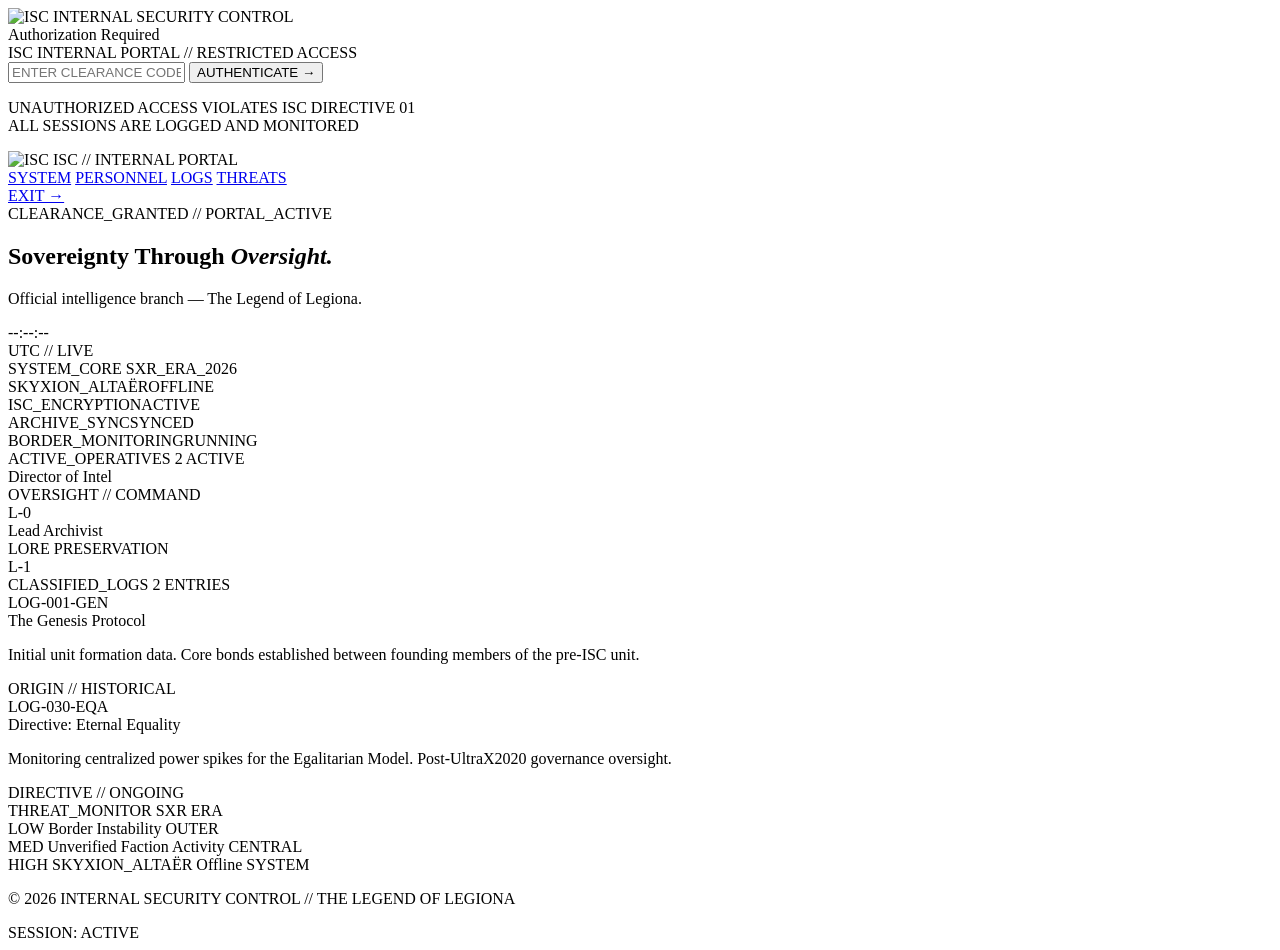
==== intel/index.html @ e22ce2fe "Add script tag for stats.js in index.html" ====
<!DOCTYPE html>
<html lang="en">
<head>
  <meta charset="UTF-8">
  <meta name="viewport" content="width=device-width, initial-scale=1.0">
  <title>ISC Internal Portal</title>
  <link rel="icon" type="image/png" href="/isc/assets/images/ISC_LOGO.png">
  <link href="https://fonts.googleapis.com/css2?family=Fira+Code:wght@300;400;500&family=Barlow:wght@300;400;500;600&display=swap" rel="stylesheet">
  <link rel="stylesheet" href="/isc/intel/assets/css/style.css">
</head>
<script type="module" src="/gov/assets/js/stats.js"></script>
<body oncontextmenu="return false;">

  <!-- ── LOGIN OVERLAY ── -->
  <div id="login-overlay">
    <div class="login-inner">
      <div class="login-logo">
        <img src="/isc/assets/images/ISC_LOGO.png" alt="ISC">
        <span>INTERNAL SECURITY CONTROL</span>
      </div>
      <div class="login-title">Authorization Required</div>
      <div class="login-sub">ISC INTERNAL PORTAL // RESTRICTED ACCESS</div>
      <input
        type="password"
        class="inp"
        id="passcode"
        placeholder="ENTER CLEARANCE CODE"
        onkeypress="if(event.key==='Enter') auth()"
        autocomplete="off"
      >
      <button class="auth-btn" id="auth-btn" onclick="auth()">AUTHENTICATE →</button>
      <div id="error-msg"></div>
      <p class="login-note">
        UNAUTHORIZED ACCESS VIOLATES ISC DIRECTIVE 01<br>
        ALL SESSIONS ARE LOGGED AND MONITORED
      </p>
    </div>
  </div>

  <!-- ── MAIN CONTENT ── -->
  <div id="main-content">

    <nav class="portal-nav">
      <div class="pnav-brand">
        <img src="/isc/assets/images/ISC_LOGO.png" alt="ISC">
        <span>ISC // INTERNAL PORTAL</span>
      </div>
      <div class="pnav-links">
        <a href="#status">SYSTEM</a>
        <a href="#personnel">PERSONNEL</a>
        <a href="#logs">LOGS</a>
        <a href="#threats">THREATS</a>
      </div>
      <a href="/isc/" class="exit-link">EXIT →</a>
    </nav>

    <div class="dash-wrap">

      <div class="dash-hero reveal">
        <div>
          <div class="dash-label">CLEARANCE_GRANTED // PORTAL_ACTIVE</div>
          <h2 class="dash-title">Sovereignty Through <em>Oversight.</em></h2>
          <p class="dash-sub">Official intelligence branch — The Legend of Legiona.</p>
        </div>
        <div class="clock-wrap">
          <div class="clock-time" id="clock">--:--:--</div>
          <div class="clock-lbl">UTC // LIVE</div>
        </div>
      </div>

      <div class="dash-grid">

        <div class="panel reveal" id="status">
          <div class="panel-hdr">
            <span>SYSTEM_CORE</span>
            <span class="panel-tag">SXR_ERA_2026</span>
          </div>
          <div class="st-row"><span>SKYXION_ALTAËR</span><span class="st-tag off">OFFLINE</span></div>
          <div class="st-row"><span>ISC_ENCRYPTION</span><span class="st-tag on">ACTIVE</span></div>
          <div class="st-row"><span>ARCHIVE_SYNC</span><span class="st-tag on">SYNCED</span></div>
          <div class="st-row"><span>BORDER_MONITORING</span><span class="st-tag on">RUNNING</span></div>
        </div>

        <div class="panel reveal" id="personnel">
          <div class="panel-hdr">
            <span>ACTIVE_OPERATIVES</span>
            <span class="panel-tag">2 ACTIVE</span>
          </div>
          <div class="person-row">
            <div>
              <div class="person-name">Director of Intel</div>
              <div class="person-role">OVERSIGHT // COMMAND</div>
            </div>
            <div class="clearance">L-0</div>
          </div>
          <div class="person-row">
            <div>
              <div class="person-name">Lead Archivist</div>
              <div class="person-role">LORE PRESERVATION</div>
            </div>
            <div class="clearance">L-1</div>
          </div>
        </div>

        <div class="panel reveal" id="logs">
          <div class="panel-hdr">
            <span>CLASSIFIED_LOGS</span>
            <span class="panel-tag">2 ENTRIES</span>
          </div>
          <div class="log-entry">
            <div class="log-id">LOG-001-GEN</div>
            <div class="log-title">The Genesis Protocol</div>
            <p class="log-body">Initial unit formation data. Core bonds established between founding members of the pre-ISC unit.</p>
            <span class="log-tag">ORIGIN // HISTORICAL</span>
          </div>
          <div class="log-entry">
            <div class="log-id">LOG-030-EQA</div>
            <div class="log-title">Directive: Eternal Equality</div>
            <p class="log-body">Monitoring centralized power spikes for the Egalitarian Model. Post-UltraX2020 governance oversight.</p>
            <span class="log-tag">DIRECTIVE // ONGOING</span>
          </div>
        </div>

        <div class="panel reveal" id="threats">
          <div class="panel-hdr">
            <span>THREAT_MONITOR</span>
            <span class="panel-tag">SXR ERA</span>
          </div>
          <div class="threat-row">
            <span class="t-level low">LOW</span>
            <span class="t-name">Border Instability</span>
            <span class="t-sector">OUTER</span>
          </div>
          <div class="threat-row">
            <span class="t-level med">MED</span>
            <span class="t-name">Unverified Faction Activity</span>
            <span class="t-sector">CENTRAL</span>
          </div>
          <div class="threat-row">
            <span class="t-level high">HIGH</span>
            <span class="t-name">SKYXION_ALTAËR Offline</span>
            <span class="t-sector">SYSTEM</span>
          </div>
        </div>

      </div>
    </div>

    <footer class="portal-footer">
      <p>© 2026 INTERNAL SECURITY CONTROL // THE LEGEND OF LEGIONA</p>
      <div class="session-pill">SESSION: ACTIVE</div>
    </footer>

  </div>

  <script src="/isc/intel/assets/js/script.js"></script>
  
</body>
</html>
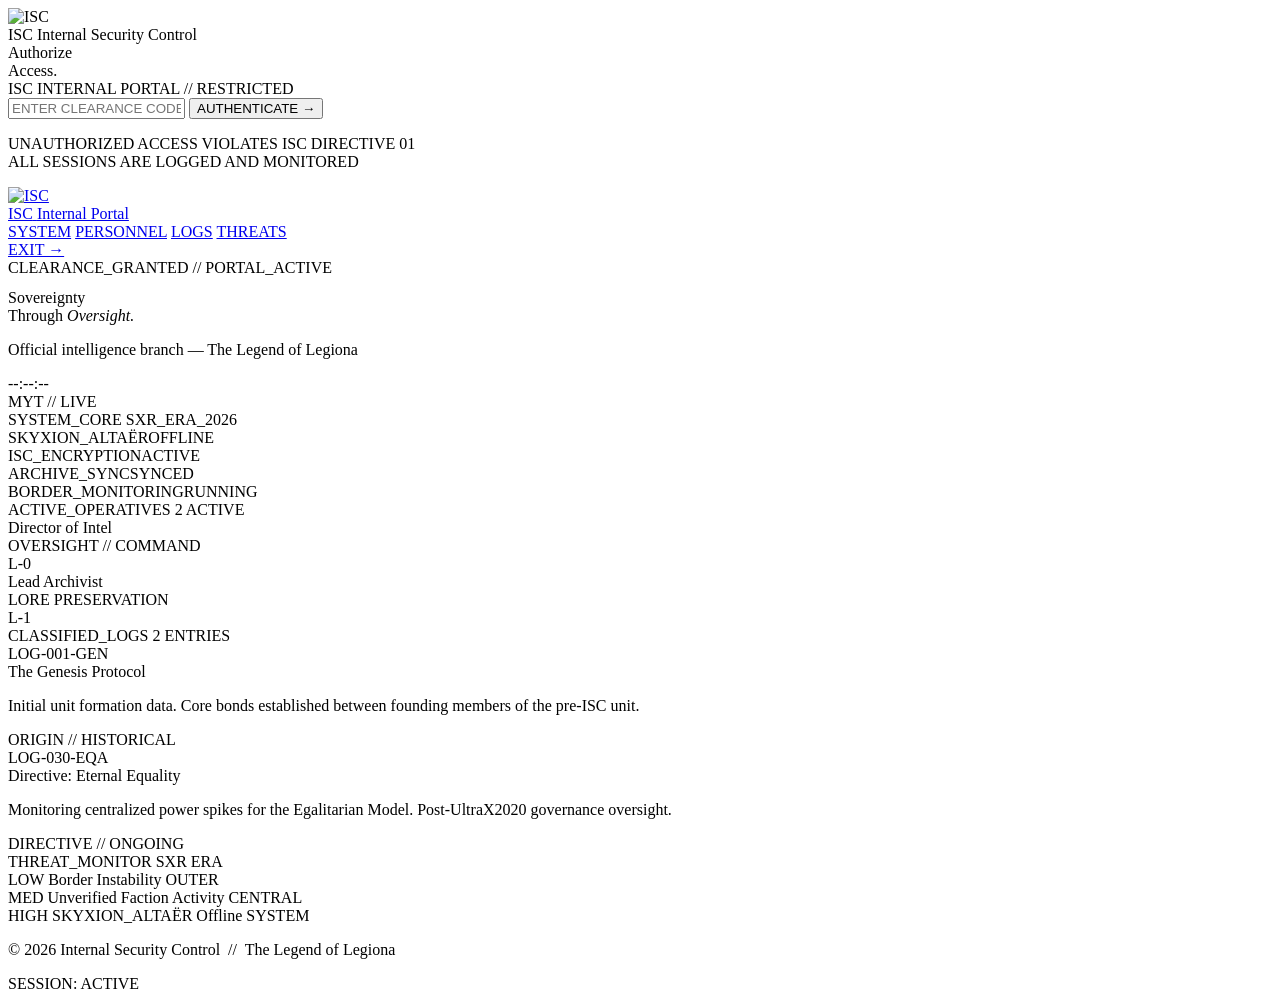
==== commit 39c3120b: "Update HTML structure and styles for login page" ====
--- a/intel/index.html
+++ b/intel/index.html
@@ -5,8 +5,8 @@
   <meta name="viewport" content="width=device-width, initial-scale=1.0">
   <title>ISC Internal Portal</title>
   <link rel="icon" type="image/png" href="/isc/assets/images/ISC_LOGO.png">
-  <link href="https://fonts.googleapis.com/css2?family=Fira+Code:wght@300;400;500&family=Barlow:wght@300;400;500;600&display=swap" rel="stylesheet">
-  <link rel="stylesheet" href="/isc/intel/assets/css/style.css">
+  <link href="https://fonts.googleapis.com/css2?family=Fira+Code:wght@300;400;500;600&family=Teko:wght@400;500;600&display=swap" rel="stylesheet">
+  <link rel="stylesheet" href="/isc/assets/css/style.css">
 </head>
 <script type="module" src="/gov/assets/js/stats.js"></script>
 <body oncontextmenu="return false;">
@@ -14,12 +14,18 @@
   <!-- ── LOGIN OVERLAY ── -->
   <div id="login-overlay">
     <div class="login-inner">
-      <div class="login-logo">
+
+      <div class="login-brand">
         <img src="/isc/assets/images/ISC_LOGO.png" alt="ISC">
-        <span>INTERNAL SECURITY CONTROL</span>
+        <div>
+          <span class="brand-label">ISC</span>
+          <span class="brand-sub">Internal Security Control</span>
+        </div>
       </div>
-      <div class="login-title">Authorization Required</div>
-      <div class="login-sub">ISC INTERNAL PORTAL // RESTRICTED ACCESS</div>
+
+      <div class="login-heading">Authorize<br>Access.</div>
+      <div class="login-sub">ISC INTERNAL PORTAL // RESTRICTED</div>
+
       <input
         type="password"
         class="inp"
@@ -30,46 +36,52 @@
       >
       <button class="auth-btn" id="auth-btn" onclick="auth()">AUTHENTICATE →</button>
       <div id="error-msg"></div>
+
       <p class="login-note">
         UNAUTHORIZED ACCESS VIOLATES ISC DIRECTIVE 01<br>
         ALL SESSIONS ARE LOGGED AND MONITORED
       </p>
+
     </div>
   </div>
 
-  <!-- ── MAIN CONTENT ── -->
+  <!-- ── MAIN CONTENT (revealed after auth) ── -->
   <div id="main-content">
 
-    <nav class="portal-nav">
-      <div class="pnav-brand">
+    <nav class="site-nav">
+      <a href="/isc/" class="brand">
         <img src="/isc/assets/images/ISC_LOGO.png" alt="ISC">
-        <span>ISC // INTERNAL PORTAL</span>
-      </div>
-      <div class="pnav-links">
+        <div>
+          <span class="brand-label">ISC</span>
+          <span class="brand-sub">Internal Portal</span>
+        </div>
+      </a>
+      <div class="nav-links">
         <a href="#status">SYSTEM</a>
         <a href="#personnel">PERSONNEL</a>
         <a href="#logs">LOGS</a>
         <a href="#threats">THREATS</a>
       </div>
-      <a href="/isc/" class="exit-link">EXIT →</a>
+      <a href="/isc/" class="nav-btn danger">EXIT →</a>
     </nav>
 
     <div class="dash-wrap">
 
       <div class="dash-hero reveal">
         <div>
-          <div class="dash-label">CLEARANCE_GRANTED // PORTAL_ACTIVE</div>
-          <h2 class="dash-title">Sovereignty Through <em>Oversight.</em></h2>
-          <p class="dash-sub">Official intelligence branch — The Legend of Legiona.</p>
+          <div class="eyebrow" style="margin-bottom:12px;">CLEARANCE_GRANTED // PORTAL_ACTIVE</div>
+          <div class="dash-heading">Sovereignty<br>Through <em>Oversight.</em></div>
+          <p class="dash-sub">Official intelligence branch — The Legend of Legiona</p>
         </div>
         <div class="clock-wrap">
           <div class="clock-time" id="clock">--:--:--</div>
-          <div class="clock-lbl">UTC // LIVE</div>
+          <div class="clock-lbl">MYT // LIVE</div>
         </div>
       </div>
 
       <div class="dash-grid">
 
+        <!-- STATUS -->
         <div class="panel reveal" id="status">
           <div class="panel-hdr">
             <span>SYSTEM_CORE</span>
@@ -81,6 +93,7 @@
           <div class="st-row"><span>BORDER_MONITORING</span><span class="st-tag on">RUNNING</span></div>
         </div>
 
+        <!-- PERSONNEL -->
         <div class="panel reveal" id="personnel">
           <div class="panel-hdr">
             <span>ACTIVE_OPERATIVES</span>
@@ -102,6 +115,7 @@
           </div>
         </div>
 
+        <!-- LOGS -->
         <div class="panel reveal" id="logs">
           <div class="panel-hdr">
             <span>CLASSIFIED_LOGS</span>
@@ -121,6 +135,7 @@
           </div>
         </div>
 
+        <!-- THREATS -->
         <div class="panel reveal" id="threats">
           <div class="panel-hdr">
             <span>THREAT_MONITOR</span>
@@ -146,14 +161,14 @@
       </div>
     </div>
 
-    <footer class="portal-footer">
-      <p>© 2026 INTERNAL SECURITY CONTROL // THE LEGEND OF LEGIONA</p>
+    <footer>
+      <p>© 2026 Internal Security Control &nbsp;//&nbsp; The Legend of Legiona</p>
       <div class="session-pill">SESSION: ACTIVE</div>
     </footer>
 
   </div>
 
-  <script src="/isc/intel/assets/js/script.js"></script>
-  
+  <script src="/isc/assets/js/intel.js"></script>
+
 </body>
 </html>
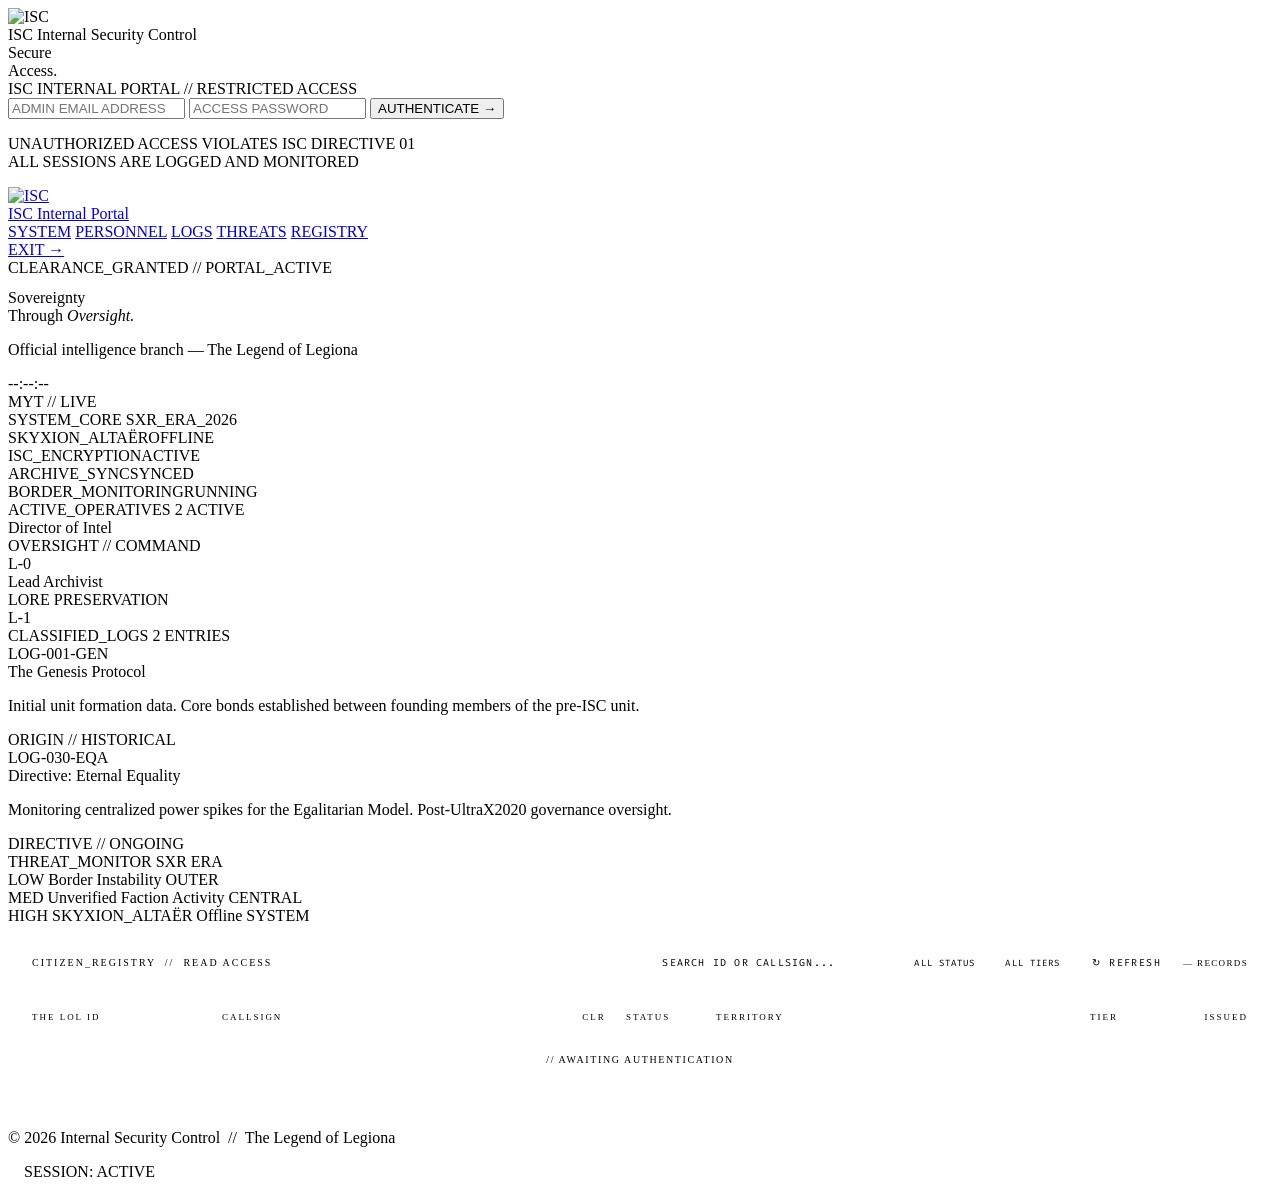
==== commit dc56d5ac: "Enhance registry panel styles and update login text Added styles for registry panel and updated logi" ====
--- a/intel/index.html
+++ b/intel/index.html
@@ -7,11 +7,202 @@
   <link rel="icon" type="image/png" href="/isc/assets/images/ISC_LOGO.png">
   <link href="https://fonts.googleapis.com/css2?family=Fira+Code:wght@300;400;500;600&family=Teko:wght@400;500;600&display=swap" rel="stylesheet">
   <link rel="stylesheet" href="/isc/assets/css/style.css">
+  <style>
+    /* ── Registry panel extras ── */
+    .reg-controls {
+      display: flex;
+      align-items: center;
+      gap: 10px;
+      flex-wrap: wrap;
+    }
+
+    .reg-input {
+      background: var(--bg);
+      border: 1px solid var(--line-faint);
+      color: var(--text);
+      font-family: 'Fira Code', monospace;
+      font-size: 10px;
+      letter-spacing: 0.08em;
+      padding: 5px 12px;
+      outline: none;
+      transition: border-color 0.15s;
+      text-transform: uppercase;
+    }
+    .reg-input::placeholder { color: var(--text-dim); letter-spacing: 0.12em; }
+    .reg-input:focus { border-color: var(--line); }
+    .reg-input#reg-search { width: 220px; }
+
+    .reg-select {
+      background: var(--bg);
+      border: 1px solid var(--line-faint);
+      color: var(--text-muted);
+      font-family: 'Fira Code', monospace;
+      font-size: 9px;
+      letter-spacing: 0.12em;
+      padding: 5px 10px;
+      outline: none;
+      text-transform: uppercase;
+      cursor: pointer;
+      transition: border-color 0.15s;
+      appearance: none;
+    }
+    .reg-select:focus { border-color: var(--line); }
+
+    .reg-refresh {
+      font-size: 10px;
+      letter-spacing: 0.14em;
+      color: var(--text-dim);
+      background: none;
+      border: 1px solid var(--line-faint);
+      padding: 5px 12px;
+      cursor: pointer;
+      font-family: 'Fira Code', monospace;
+      text-transform: uppercase;
+      transition: color 0.15s, border-color 0.15s;
+    }
+    .reg-refresh:hover { color: var(--gold); border-color: var(--line); }
+
+    .reg-col-hdr {
+      display: flex;
+      align-items: center;
+      gap: 12px;
+      padding: 8px 0;
+      border-bottom: 1px solid var(--line-faint);
+      font-size: 9px;
+      letter-spacing: 0.22em;
+      color: var(--text-dim);
+      text-transform: uppercase;
+    }
+
+    .reg-row {
+      display: flex;
+      align-items: center;
+      gap: 12px;
+      padding: 10px 0;
+      border-bottom: 1px solid var(--line-faint);
+      transition: background 0.12s;
+    }
+    .reg-row:last-child { border-bottom: none; }
+    .reg-row:hover { background: var(--bg3); margin: 0 -24px; padding: 10px 24px; }
+
+    .reg-id       { font-size: 11px; color: var(--gold); letter-spacing: 0.06em; width: 178px; flex-shrink: 0; }
+    .reg-name     { flex: 1; font-size: 12px; color: var(--text); letter-spacing: 0.04em; min-width: 0; }
+    .reg-clr      { font-size: 9px; letter-spacing: 0.2em; color: var(--text-dim); width: 40px; flex-shrink: 0; text-align: center; }
+    .reg-territory{ flex: 1; font-size: 11px; color: var(--text-muted); min-width: 0; }
+    .reg-tier     { font-size: 9px; letter-spacing: 0.12em; color: var(--text-dim); width: 72px; flex-shrink: 0; text-align: center; text-transform: uppercase; }
+    .reg-date     { font-size: 10px; color: var(--text-dim); flex-shrink: 0; width: 96px; text-align: right; }
+
+    .reg-state {
+      padding: 24px 0;
+      font-size: 10px;
+      letter-spacing: 0.16em;
+      color: var(--text-dim);
+      text-align: center;
+      text-transform: uppercase;
+    }
+
+    /* Same widths for col header */
+    .rh-id       { width: 178px; flex-shrink: 0; }
+    .rh-name     { flex: 1; }
+    .rh-clr      { width: 40px; flex-shrink: 0; text-align: center; }
+    .rh-status   { width: 78px; flex-shrink: 0; } /* matches .st-tag width */
+    .rh-territory{ flex: 1; }
+    .rh-tier     { width: 72px; flex-shrink: 0; text-align: center; }
+    .rh-date     { width: 96px; flex-shrink: 0; text-align: right; }
+
+    /* Fullwidth panel below the grid */
+    .reg-panel {
+      border: 1px solid var(--line-faint);
+      padding: 24px;
+      background: var(--bg2);
+      margin-top: 2px;
+    }
+
+    .reg-panel-hdr {
+      font-size: 10px;
+      letter-spacing: 0.2em;
+      color: var(--text-muted);
+      margin-bottom: 16px;
+      padding-bottom: 14px;
+      border-bottom: 1px solid var(--line-faint);
+      display: flex;
+      justify-content: space-between;
+      align-items: center;
+      flex-wrap: wrap;
+      gap: 12px;
+      text-transform: uppercase;
+    }
+
+    .reg-panel-tag { color: var(--text-dim); font-size: 9px; letter-spacing: 0.15em; }
+  </style>
 </head>
+
 <script type="module" src="/gov/assets/js/stats.js"></script>
+
+<!-- ═══ FIREBASE MODULE ═══ -->
+<script type="module">
+  import { initializeApp } from "https://www.gstatic.com/firebasejs/12.12.1/firebase-app.js";
+  import {
+    getFirestore,
+    collection, getDocs
+  } from "https://www.gstatic.com/firebasejs/12.12.1/firebase-firestore.js";
+  import {
+    getAuth,
+    signInWithEmailAndPassword,
+    signOut,
+    onAuthStateChanged
+  } from "https://www.gstatic.com/firebasejs/12.12.1/firebase-auth.js";
+
+  const app = initializeApp({
+    apiKey:            "AIzaSyAgrLJDO8F6yyVLFubiZdRGiEl5ICRSAdQ",
+    authDomain:        "the-legend-of-legiona-the-lol.firebaseapp.com",
+    projectId:         "the-legend-of-legiona-the-lol",
+    storageBucket:     "the-legend-of-legiona-the-lol.firebasestorage.app",
+    messagingSenderId: "29247096448",
+    appId:             "1:29247096448:web:370f536ad630c088b94865",
+  });
+
+  const auth = getAuth(app);
+  const db   = getFirestore(app);
+
+  /* Expose to window so intel.js (regular script) can use them */
+  window._auth   = auth;
+  window._db     = db;
+  window._fire   = { collection, getDocs };
+  window._signIn = (email, pass) => signInWithEmailAndPassword(auth, email, pass);
+  window._signOut = () => signOut(auth);
+
+  onAuthStateChanged(auth, user => {
+    const overlay = document.getElementById('login-overlay');
+    const main    = document.getElementById('main-content');
+
+    if (user) {
+      /* Fade out login overlay */
+      overlay.style.opacity = '0';
+      setTimeout(() => {
+        overlay.style.display = 'none';
+        main.style.display = 'flex';
+        /* Set session email in footer */
+        const se = document.getElementById('session-email');
+        if (se) se.textContent = user.email;
+        /* Trigger intel.js boot */
+        if (typeof window.onAdminReady === 'function') {
+          window.onAdminReady();
+        }
+      }, 400);
+    } else {
+      overlay.style.opacity = '1';
+      overlay.style.display = 'flex';
+      main.style.display    = 'none';
+    }
+  });
+</script>
+
 <body oncontextmenu="return false;">
 
-  <!-- ── LOGIN OVERLAY ── -->
+  <!-- ═══════════════════════════════════
+       LOGIN OVERLAY
+  ═══════════════════════════════════ -->
   <div id="login-overlay">
     <div class="login-inner">
 
@@ -23,16 +214,22 @@
         </div>
       </div>
 
-      <div class="login-heading">Authorize<br>Access.</div>
-      <div class="login-sub">ISC INTERNAL PORTAL // RESTRICTED</div>
-
+      <div class="login-heading">Secure<br>Access.</div>
+      <div class="login-sub">ISC INTERNAL PORTAL // RESTRICTED ACCESS</div>
+
+      <input
+        type="email"
+        class="inp"
+        id="login-email"
+        placeholder="ADMIN EMAIL ADDRESS"
+        autocomplete="username"
+      >
       <input
         type="password"
         class="inp"
         id="passcode"
-        placeholder="ENTER CLEARANCE CODE"
-        onkeypress="if(event.key==='Enter') auth()"
-        autocomplete="off"
+        placeholder="ACCESS PASSWORD"
+        autocomplete="current-password"
       >
       <button class="auth-btn" id="auth-btn" onclick="auth()">AUTHENTICATE →</button>
       <div id="error-msg"></div>
@@ -45,7 +242,9 @@
     </div>
   </div>
 
-  <!-- ── MAIN CONTENT (revealed after auth) ── -->
+  <!-- ═══════════════════════════════════
+       MAIN CONTENT (revealed after auth)
+  ═══════════════════════════════════ -->
   <div id="main-content">
 
     <nav class="site-nav">
@@ -61,12 +260,14 @@
         <a href="#personnel">PERSONNEL</a>
         <a href="#logs">LOGS</a>
         <a href="#threats">THREATS</a>
+        <a href="#registry">REGISTRY</a>
       </div>
-      <a href="/isc/" class="nav-btn danger">EXIT →</a>
+      <a href="#" class="nav-btn danger" onclick="logout(); return false;">EXIT →</a>
     </nav>
 
     <div class="dash-wrap">
 
+      <!-- ── DASHBOARD HEADER ── -->
       <div class="dash-hero reveal">
         <div>
           <div class="eyebrow" style="margin-bottom:12px;">CLEARANCE_GRANTED // PORTAL_ACTIVE</div>
@@ -79,9 +280,10 @@
         </div>
       </div>
 
+      <!-- ── 2×2 OPERATIONAL GRID ── -->
       <div class="dash-grid">
 
-        <!-- STATUS -->
+        <!-- SYSTEM -->
         <div class="panel reveal" id="status">
           <div class="panel-hdr">
             <span>SYSTEM_CORE</span>
@@ -158,15 +360,70 @@
           </div>
         </div>
 
+      </div><!-- /.dash-grid -->
+
+      <!-- ═══════════════════════════════════
+           CITIZEN REGISTRY — full width
+      ═══════════════════════════════════ -->
+      <div class="reg-panel reveal" id="registry">
+
+        <div class="reg-panel-hdr">
+          <span>CITIZEN_REGISTRY &nbsp;//&nbsp; READ ACCESS</span>
+          <div class="reg-controls">
+            <input
+              type="text"
+              class="reg-input"
+              id="reg-search"
+              placeholder="SEARCH ID OR CALLSIGN..."
+              oninput="filterRegistry()"
+            >
+            <select class="reg-select" id="reg-status" onchange="filterRegistry()">
+              <option value="">ALL STATUS</option>
+              <option value="active">ACTIVE</option>
+              <option value="suspended">SUSPENDED</option>
+              <option value="revoked">REVOKED</option>
+            </select>
+            <select class="reg-select" id="reg-tier" onchange="filterRegistry()">
+              <option value="">ALL TIERS</option>
+              <option value="citizen">CITIZEN</option>
+              <option value="senior">SENIOR</option>
+              <option value="elder">ELDER</option>
+              <option value="founding">FOUNDING</option>
+            </select>
+            <button class="reg-refresh" onclick="loadRegistry()">↻ REFRESH</button>
+            <span class="reg-panel-tag" id="reg-count">— RECORDS</span>
+          </div>
+        </div>
+
+        <!-- Column headers -->
+        <div class="reg-col-hdr">
+          <span class="rh-id">THE LOL ID</span>
+          <span class="rh-name">CALLSIGN</span>
+          <span class="rh-clr">CLR</span>
+          <span class="rh-status">STATUS</span>
+          <span class="rh-territory">TERRITORY</span>
+          <span class="rh-tier">TIER</span>
+          <span class="rh-date">ISSUED</span>
+        </div>
+
+        <!-- Rows injected by JS -->
+        <div id="reg-body">
+          <div class="reg-state">// AWAITING AUTHENTICATION</div>
+        </div>
+
       </div>
-    </div>
+
+    </div><!-- /.dash-wrap -->
 
     <footer>
       <p>© 2026 Internal Security Control &nbsp;//&nbsp; The Legend of Legiona</p>
-      <div class="session-pill">SESSION: ACTIVE</div>
+      <div style="display:flex;align-items:center;gap:16px;">
+        <span style="font-size:9px;letter-spacing:0.14em;color:var(--text-dim);text-transform:uppercase;" id="session-email"></span>
+        <div class="session-pill">SESSION: ACTIVE</div>
+      </div>
     </footer>
 
-  </div>
+  </div><!-- /#main-content -->
 
   <script src="/isc/assets/js/intel.js"></script>
 
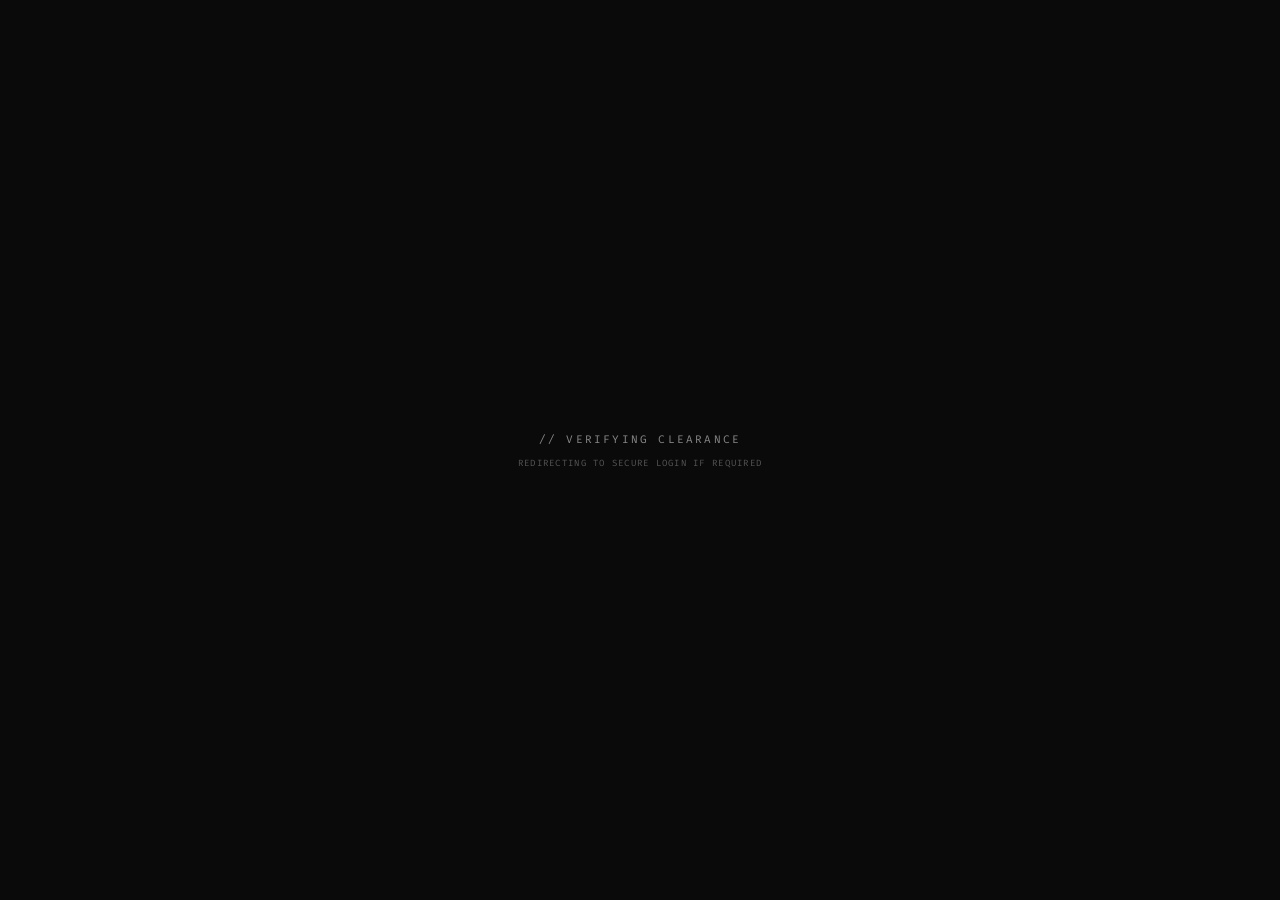
==== commit 07fa75f3: "Refactor login overlay and Firebase auth handling Updated the login overlay to replace the old login" ====
--- a/intel/index.html
+++ b/intel/index.html
@@ -4,6 +4,7 @@
   <meta charset="UTF-8">
   <meta name="viewport" content="width=device-width, initial-scale=1.0">
   <title>ISC Internal Portal</title>
+  <meta name="robots" content="noindex, nofollow">
   <link rel="icon" type="image/png" href="/isc/assets/images/ISC_LOGO.png">
   <link href="https://fonts.googleapis.com/css2?family=Fira+Code:wght@300;400;500;600&family=Teko:wght@400;500;600&display=swap" rel="stylesheet">
   <link rel="stylesheet" href="/isc/assets/css/style.css">
@@ -134,12 +135,46 @@
     }
 
     .reg-panel-tag { color: var(--text-dim); font-size: 9px; letter-spacing: 0.15em; }
+
+    /* ── Redirect overlay (replaces old login form) ── */
+    #login-overlay {
+      position: fixed;
+      inset: 0;
+      display: flex;
+      align-items: center;
+      justify-content: center;
+      background: var(--bg, #0a0a0a);
+      z-index: 100;
+      transition: opacity 0.4s ease;
+    }
+    #login-overlay .redirect-inner {
+      text-align: center;
+      font-family: 'Fira Code', monospace;
+    }
+    #login-overlay .redirect-msg {
+      font-size: 11px;
+      letter-spacing: 0.2em;
+      color: var(--text-dim, #888);
+      text-transform: uppercase;
+    }
+    #login-overlay .redirect-note {
+      margin-top: 10px;
+      font-size: 9px;
+      letter-spacing: 0.14em;
+      color: var(--text-dim, #555);
+    }
   </style>
 </head>
 
 <script type="module" src="/gov/assets/js/stats.js"></script>
 
-<!-- ═══ FIREBASE MODULE ═══ -->
+<!-- ═══ FIREBASE + ACCESS CONTROL ═══
+     Local email/password login removed — authentication and role
+     checking now go through the shared auth-guard.js (single login at
+     /gov/login/, same-origin session shared with the rest of the site).
+     Firebase app/auth/db are still initialized and exposed on window
+     since intel.js depends on window._auth / window._db / window._fire
+     / window._signOut for the registry queries and the EXIT button. -->
 <script type="module">
   import { initializeApp } from "https://www.gstatic.com/firebasejs/12.12.1/firebase-app.js";
   import {
@@ -148,10 +183,9 @@
   } from "https://www.gstatic.com/firebasejs/12.12.1/firebase-firestore.js";
   import {
     getAuth,
-    signInWithEmailAndPassword,
-    signOut,
-    onAuthStateChanged
+    signOut
   } from "https://www.gstatic.com/firebasejs/12.12.1/firebase-auth.js";
+  import { requireRole } from "https://cdn.jsdelivr.net/gh/thelegendoflegiona/gov@main/assets/js/auth-guard.js";
 
   const app = initializeApp({
     apiKey:            "AIzaSyAgrLJDO8F6yyVLFubiZdRGiEl5ICRSAdQ",
@@ -166,86 +200,52 @@
   const db   = getFirestore(app);
 
   /* Expose to window so intel.js (regular script) can use them */
-  window._auth   = auth;
-  window._db     = db;
-  window._fire   = { collection, getDocs };
-  window._signIn = (email, pass) => signInWithEmailAndPassword(auth, email, pass);
-  window._signOut = () => signOut(auth);
-
-  onAuthStateChanged(auth, user => {
-    const overlay = document.getElementById('login-overlay');
-    const main    = document.getElementById('main-content');
-
-    if (user) {
-      /* Fade out login overlay */
+  window._auth    = auth;
+  window._db      = db;
+  window._fire    = { collection, getDocs };
+  window._signOut = () => signOut(auth).then(() => {
+    window.location.href = "/gov/login/?redirect=" + encodeURIComponent(window.location.pathname);
+  });
+
+  requireRole(["super-admin", "isc-officer"], {
+    loginPath: "/gov/login/",
+    // deniedPath: "/gov/systems/dashboard/", // uncomment to bounce wrong-role gov admins there instead of the inline denial screen
+    onAuthorized: (admin) => {
+      const overlay = document.getElementById('login-overlay');
+      const main    = document.getElementById('main-content');
+
       overlay.style.opacity = '0';
       setTimeout(() => {
         overlay.style.display = 'none';
         main.style.display = 'flex';
-        /* Set session email in footer */
         const se = document.getElementById('session-email');
-        if (se) se.textContent = user.email;
-        /* Trigger intel.js boot */
+        if (se) se.textContent = admin.email || auth.currentUser?.email || '';
         if (typeof window.onAdminReady === 'function') {
           window.onAdminReady();
         }
       }, 400);
-    } else {
-      overlay.style.opacity = '1';
-      overlay.style.display = 'flex';
-      main.style.display    = 'none';
-    }
+    },
   });
 </script>
 
 <body oncontextmenu="return false;">
 
   <!-- ═══════════════════════════════════
-       LOGIN OVERLAY
+       REDIRECT OVERLAY (shown briefly while auth-guard checks/redirects;
+       unauthenticated visitors never see main-content — they're sent to
+       /gov/login/ before this ever fades out)
   ═══════════════════════════════════ -->
   <div id="login-overlay">
-    <div class="login-inner">
-
-      <div class="login-brand">
-        <img src="/isc/assets/images/ISC_LOGO.png" alt="ISC">
-        <div>
-          <span class="brand-label">ISC</span>
-          <span class="brand-sub">Internal Security Control</span>
-        </div>
-      </div>
-
-      <div class="login-heading">Secure<br>Access.</div>
-      <div class="login-sub">ISC INTERNAL PORTAL // RESTRICTED ACCESS</div>
-
-      <input
-        type="email"
-        class="inp"
-        id="login-email"
-        placeholder="ADMIN EMAIL ADDRESS"
-        autocomplete="username"
-      >
-      <input
-        type="password"
-        class="inp"
-        id="passcode"
-        placeholder="ACCESS PASSWORD"
-        autocomplete="current-password"
-      >
-      <button class="auth-btn" id="auth-btn" onclick="auth()">AUTHENTICATE →</button>
-      <div id="error-msg"></div>
-
-      <p class="login-note">
-        UNAUTHORIZED ACCESS VIOLATES ISC DIRECTIVE 01<br>
-        ALL SESSIONS ARE LOGGED AND MONITORED
-      </p>
-
+    <div class="redirect-inner">
+      <div class="redirect-msg">// VERIFYING CLEARANCE</div>
+      <div class="redirect-note">REDIRECTING TO SECURE LOGIN IF REQUIRED</div>
     </div>
   </div>
 
   <!-- ═══════════════════════════════════
        MAIN CONTENT (revealed after auth)
   ═══════════════════════════════════ -->
-  <div id="main-content">
+  <div id="main-content" style="display:none;">
 
     <nav class="site-nav">
       <a href="/isc/" class="brand">
@@ -262,7 +262,7 @@
         <a href="#threats">THREATS</a>
         <a href="#registry">REGISTRY</a>
       </div>
-      <a href="#" class="nav-btn danger" onclick="logout(); return false;">EXIT →</a>
+      <a href="#" class="nav-btn danger" onclick="window._signOut(); return false;">EXIT →</a>
     </nav>
 
     <div class="dash-wrap">
